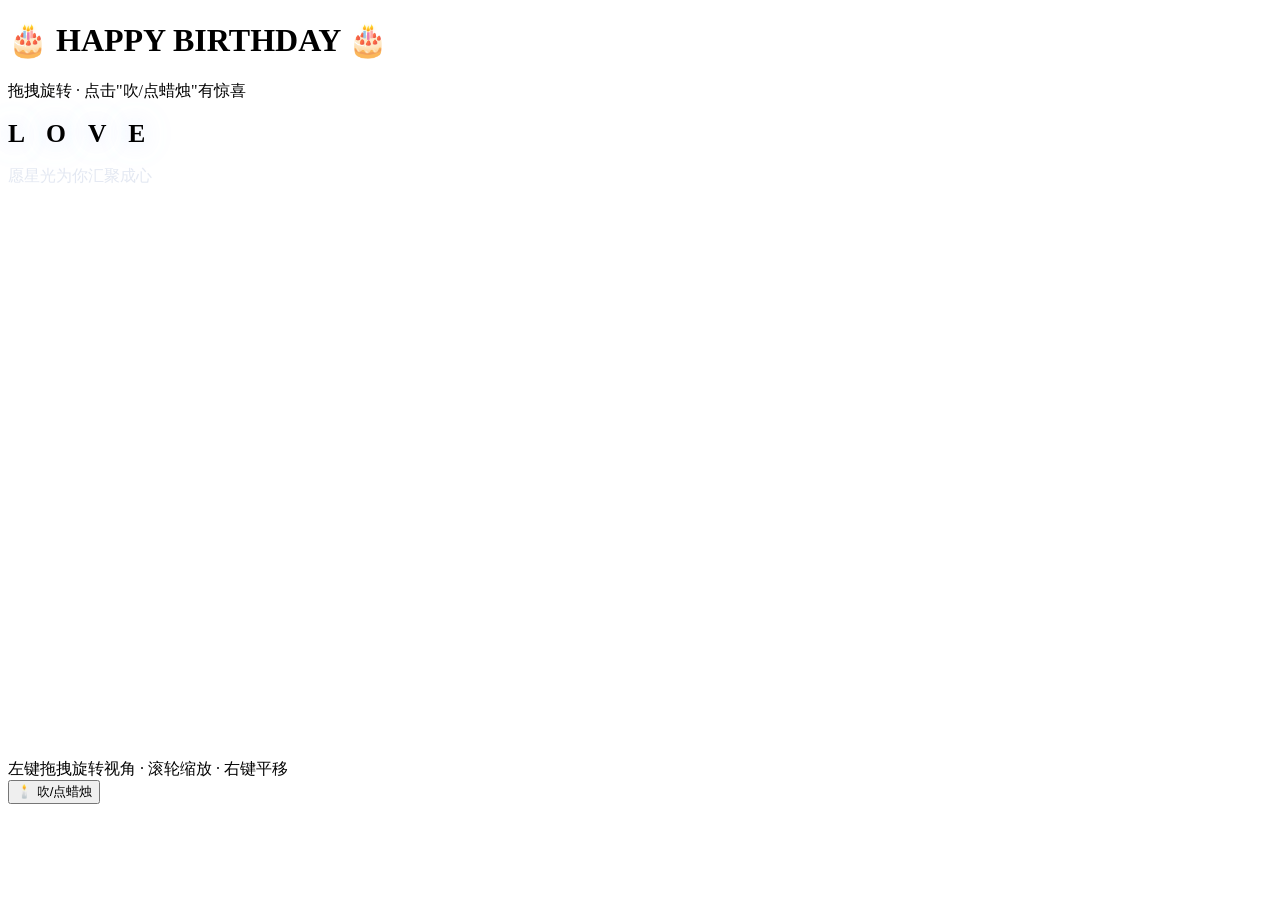
==== index.html @ 8844caed "Update index.html" ====
<!DOCTYPE html>
<html lang="zh-CN">
<head>
<meta charset="UTF-8">
<meta name="viewport" content="width=device-width, initial-scale=1.0">
<title>生日蛋糕 + 粒子爱心</title>
<link rel="stylesheet" href="../css/最终.css">
</head>
<body>
  <object height="50px" width="100px" data="../img/白慕寒 - .海屿你 (破碎版).mp3"></object>
    <div class="ui">
        <div class="cake-title">
          <h1>🎂 HAPPY BIRTHDAY 🎂</h1>
          <p>拖拽旋转 · 点击"吹/点蜡烛"有惊喜</p>
        </div>
        <div class="heart-title">
          <h1 style="font-size:1.6rem;letter-spacing:8px;text-shadow:0 0 20px rgba(200,220,255,0.6),0 0 40px rgba(150,180,255,0.3);">L O V E</h1>
          <p style="color:rgba(200,210,230,0.5);">愿星光为你汇聚成心</p>
        </div>
      </div>
      
      <canvas id="cakeCanvas"></canvas>
      <div id="sceneBg"></div>
      <canvas id="heartCanvas"></canvas>
      <div id="cubeWrap">
        <div class="cube-scene">
          <div class="cube">
            <div class="f-front"><img src="../img/二爷.jpg" alt=""></div>
            <div class="f-back"><img src="../img/五爷.jpg" alt=""></div>
            <div class="f-top"><img src="../img/佛爷.jpg" alt=""></div>
            <div class="f-bottom"><img src="../img/八爷.jpg" alt=""></div>
            <div class="f-left"><img src="../img/陈皮.jpg" alt=""></div>
            <div class="f-right"><img src="../img/张日山.jpg" alt=""></div>
            <ul class="inner-cube">
              <div class="i-front"><img src="../img/二爷.jpg" alt=""></div>
              <div class="i-back"><img src="../img/五爷.jpg" alt=""></div>
              <div class="i-top"><img src="../img/佛爷.jpg" alt=""></div>
              <div class="i-bottom"><img src="../img/八爷.jpg" alt=""></div>
              <div class="i-left"><img src="../img/陈皮.jpg" alt=""></div>
              <div class="i-right"><img src="../img/张日山.jpg" alt=""></div>
            </ul>
          </div>
        </div>
      </div>
      
      <div class="hint">左键拖拽旋转视角 · 滚轮缩放 · 右键平移</div>
      
      <div class="controls">
        <button id="candleBtn" onclick="cakeToggleCandles()">🕯️ 吹/点蜡烛</button>
      </div>
</body>
<script src="../js/最终.js"></script>
</html>
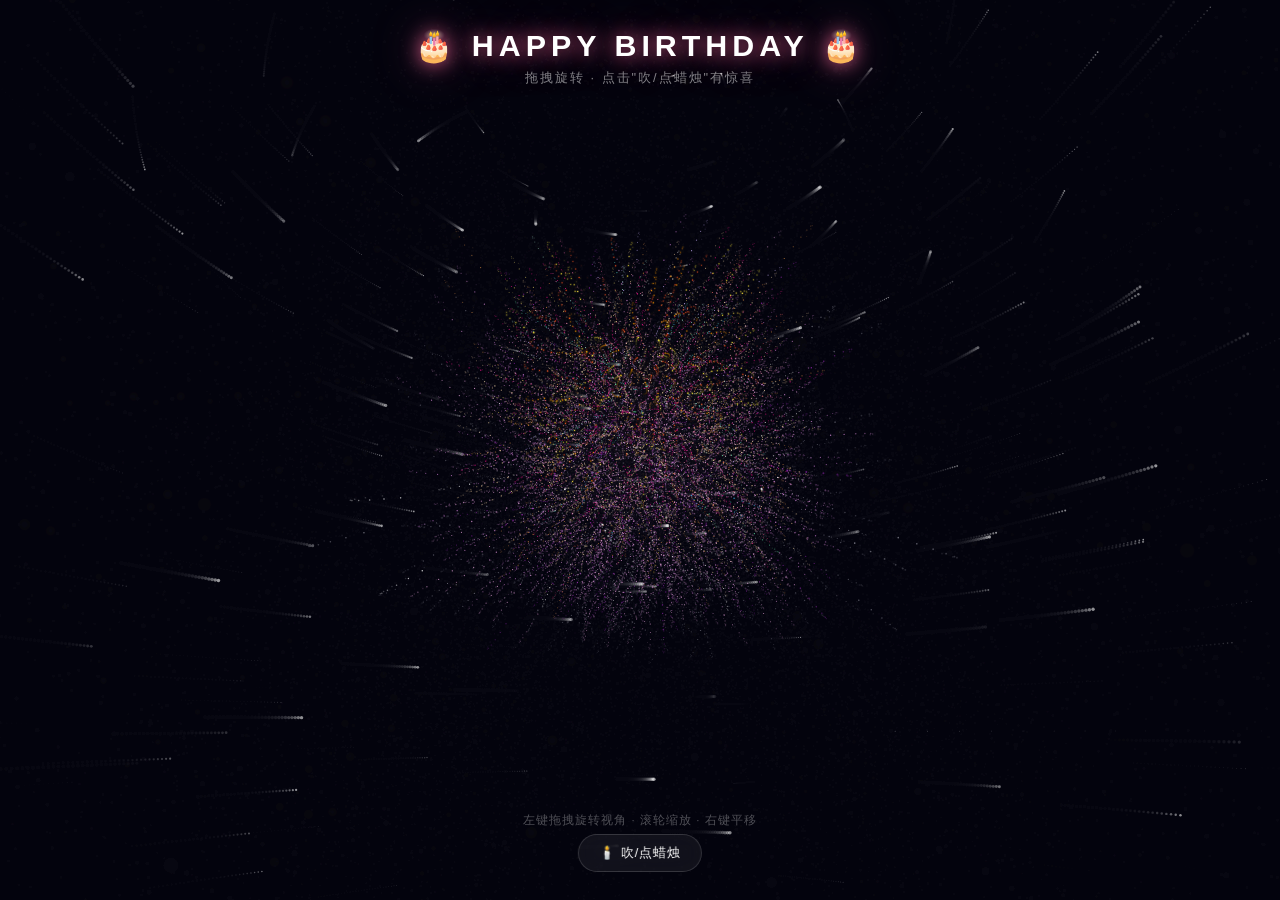
==== commit 4f4bc698: "Refactor HTML structure and update resource paths Updated audio file path and CSS file reference. Ad" ====
--- a/index.html
+++ b/index.html
@@ -4,10 +4,10 @@
 <meta charset="UTF-8">
 <meta name="viewport" content="width=device-width, initial-scale=1.0">
 <title>生日蛋糕 + 粒子爱心</title>
-<link rel="stylesheet" href="../css/最终.css">
+<link rel="stylesheet" href="3D.css">
 </head>
 <body>
-  <object height="50px" width="100px" data="../img/白慕寒 - .海屿你 (破碎版).mp3"></object>
+  <object height="50px" width="100px" data="白慕寒 - .海屿你 (破碎版).mp3"></object>
     <div class="ui">
         <div class="cake-title">
           <h1>🎂 HAPPY BIRTHDAY 🎂</h1>
@@ -25,19 +25,19 @@
       <div id="cubeWrap">
         <div class="cube-scene">
           <div class="cube">
-            <div class="f-front"><img src="../img/二爷.jpg" alt=""></div>
-            <div class="f-back"><img src="../img/五爷.jpg" alt=""></div>
-            <div class="f-top"><img src="../img/佛爷.jpg" alt=""></div>
-            <div class="f-bottom"><img src="../img/八爷.jpg" alt=""></div>
-            <div class="f-left"><img src="../img/陈皮.jpg" alt=""></div>
-            <div class="f-right"><img src="../img/张日山.jpg" alt=""></div>
+            <div class="f-front"><img src="二爷.jpg" alt=""></div>
+            <div class="f-back"><img src="五爷.jpg" alt=""></div>
+            <div class="f-top"><img src="佛爷.jpg" alt=""></div>
+            <div class="f-bottom"><img src="八爷.jpg" alt=""></div>
+            <div class="f-left"><img src=".jpg" alt=""></div>
+            <div class="f-right"><img src="张日山.jpg" alt=""></div>
             <ul class="inner-cube">
-              <div class="i-front"><img src="../img/二爷.jpg" alt=""></div>
-              <div class="i-back"><img src="../img/五爷.jpg" alt=""></div>
-              <div class="i-top"><img src="../img/佛爷.jpg" alt=""></div>
-              <div class="i-bottom"><img src="../img/八爷.jpg" alt=""></div>
-              <div class="i-left"><img src="../img/陈皮.jpg" alt=""></div>
-              <div class="i-right"><img src="../img/张日山.jpg" alt=""></div>
+              <div class="i-front"><img src="二爷.jpg" alt=""></div>
+              <div class="i-back"><img src="五爷.jpg" alt=""></div>
+              <div class="i-top"><img src="佛爷.jpg" alt=""></div>
+              <div class="i-bottom"><img src="八爷.jpg" alt=""></div>
+              <div class="i-left"><img src="陈皮.jpg" alt=""></div>
+              <div class="i-right"><img src="张日山.jpg" alt=""></div>
             </ul>
           </div>
         </div>
@@ -49,5 +49,5 @@
         <button id="candleBtn" onclick="cakeToggleCandles()">🕯️ 吹/点蜡烛</button>
       </div>
 </body>
-<script src="../js/最终.js"></script>
+<script src="最终.js"></script>
 </html>
--- a/3D.css
+++ b/3D.css
@@ -0,0 +1,175 @@
+* { margin: 0; padding: 0; box-sizing: border-box; }
+  html, body {
+    width: 100%; height: 100%;
+    background: #050510;
+    overflow: hidden;
+    font-family: 'Segoe UI', 'PingFang SC', 'Microsoft YaHei', sans-serif;
+  }
+  /* 蛋糕层（底） */
+  #cakeCanvas {
+    position: fixed; top: 0; left: 0;
+    width: 100%; height: 100%;
+    z-index: 1;
+  }
+  /* 背景层（爱心+魔方出现时覆盖蛋糕） */
+  #sceneBg {
+    position: fixed; top: 0; left: 0;
+    width: 100%; height: 100%;
+    z-index: 1;
+    display: none;
+    background: radial-gradient(ellipse at 50% 60%, #0a0a1e 0%, #050510 60%, #020208 100%);
+  }
+  #sceneBg.show { display: block; }
+  /* 爱心层（上左） */
+  #heartCanvas {
+    position: fixed; top: 0; left: 0;
+    width: 50%; height: 100%;
+    z-index: 3;
+    display: none;
+    pointer-events: none;
+  }
+  /* 魔方层（上右） */
+  #cubeWrap {
+    position: fixed;
+    top: 0; 
+    right: 0;
+    width: 50%; height: 100%;
+    z-index: 3;
+    display: none;
+    perspective: 800px;
+    align-items: center;
+    justify-content: center;
+  }
+  #cubeWrap.show { display: flex; }
+  .cube-scene {
+    width: 200px;
+    height: 200px;
+    position: relative;
+    transform-style: preserve-3d;
+  }
+  .cube {
+    width: 200px;
+    height: 200px;
+    position: relative;
+    transform-style: preserve-3d;
+    animation: cubeSpin linear 12s infinite;
+    transform: rotateX(-20deg) rotateY(-45deg);
+  }
+  .cube div {
+    position: absolute;
+    width: 200px;
+    height: 200px;
+    opacity: 0.85;
+    display: flex;
+    align-items: center;
+    justify-content: center;
+    font-size: 3rem;
+    color: rgba(255,255,255,0.9);
+    text-shadow: 0 0 10px rgba(255,255,255,0.5);
+    transition: all 0.4s;
+  }
+  .cube img{
+    width: 200px;
+    height: 200px;
+  }
+  .cube .f-front  { transform: translateZ(100px);  }
+  .cube .f-back   { transform: translateZ(-100px); }
+  .cube .f-top    { transform: rotateX(90deg) translateZ(100px);   }
+  .cube .f-bottom { transform: rotateX(90deg) translateZ(-100px);  }
+  .cube .f-left   { transform: rotateY(90deg) translateZ(100px);   }
+  .cube .f-right  { transform: rotateY(90deg) translateZ(-100px);  }
+  /* 内魔方 */
+  .inner-cube {
+    position: absolute;
+    width: 90px;
+    height: 90px;
+    top: 50%; 
+    left: 50%;
+    margin: -45px 0 0 -45px;
+    transform-style: preserve-3d;
+    animation: cubeSpin linear 8s infinite reverse;
+  }
+  .inner-cube div {
+    position: absolute;
+    width: 90px;
+    height: 90px;
+    opacity: 0.8;
+    border: 1px solid rgba(255,255,255,0.4);
+  }
+  .inner-cube img{
+    width: 90px;
+    height: 90px;
+  }
+  .inner-cube .i-front  { transform: translateZ(45px);   }
+  .inner-cube .i-back   { transform: translateZ(-45px);  }
+  .inner-cube .i-top    { transform: rotateX(90deg) translateZ(45px);   }
+  .inner-cube .i-bottom { transform: rotateX(90deg) translateZ(-45px);  }
+  .inner-cube .i-left   { transform: rotateY(90deg) translateZ(45px);   }
+  .inner-cube .i-right  { transform: rotateY(90deg) translateZ(-45px);  }
+  @keyframes cubeSpin {
+    from { transform: rotateX(0deg) rotateY(0deg); }
+    to   { transform: rotateX(360deg) rotateY(360deg); }
+  }
+  .cube:hover .f-front  { transform: translateZ(200px); }
+  .cube:hover .f-back   { transform: translateZ(-200px); }
+  .cube:hover .f-left   { transform: rotateY(90deg) translateZ(200px); }
+  .cube:hover .f-right  { transform: rotateY(90deg) translateZ(-200px); }
+  .cube:hover .f-top    { transform: rotateX(90deg) translateZ(200px); }
+  .cube:hover .f-bottom { transform: rotateX(90deg) translateZ(-200px); }
+  .cube-label {
+    position: absolute;
+    bottom: 15%;
+    left: 50%;
+    transform: translateX(-50%);
+    color: rgba(255,255,255,0.5);
+    font-size: 0.85rem;
+    letter-spacing: 3px;
+    text-align: center;
+  }
+  .ui {
+    position: fixed; top: 28px; left: 50%;
+    transform: translateX(-50%);
+    text-align: center; z-index: 10; pointer-events: none;
+  }
+  .ui h1 {
+    color: #fff; font-size: 1.9rem; letter-spacing: 5px;
+    text-shadow: 0 0 20px rgba(255,107,157,0.9), 0 0 50px rgba(255,107,157,0.4);
+    animation: glow 2.5s ease-in-out infinite alternate;
+  }
+  .ui p {
+    color: rgba(255,255,255,0.5); margin-top: 6px;
+    font-size: 0.8rem; letter-spacing: 2px;
+  }
+  @keyframes glow {
+    from { text-shadow: 0 0 20px rgba(255,107,157,0.9), 0 0 50px rgba(255,107,157,0.4); }
+    to   { text-shadow: 0 0 30px rgba(255,200,100,0.9), 0 0 70px rgba(255,150,50,0.5); }
+  }
+  .controls {
+    position: fixed; bottom: 28px; left: 50%;
+    transform: translateX(-50%);
+    display: flex; gap: 10px; z-index: 10;
+  }
+  button {
+    padding: 9px 20px;
+    border: 1px solid rgba(255,255,255,0.15);
+    border-radius: 30px;
+    background: rgba(255,255,255,0.06);
+    color: #fff; font-size: 0.82rem; cursor: pointer;
+    backdrop-filter: blur(12px);
+    transition: all 0.3s; letter-spacing: 1px;
+  }
+  button:hover {
+    background: rgba(255,107,157,0.25);
+    border-color: rgba(255,107,157,0.5);
+    box-shadow: 0 0 25px rgba(255,107,157,0.3);
+  }
+  .hint {
+    position: fixed; bottom: 72px; left: 50%;
+    transform: translateX(-50%);
+    color: rgba(255,255,255,0.3); font-size: 0.72rem;
+    z-index: 10; pointer-events: none; letter-spacing: 1px;
+  }
+  /* 爱心出现后的标题 */
+  .heart-title { display: none; }
+  body.show-heart .cake-title { display: none; }
+  body.show-heart .heart-title { display: block; }
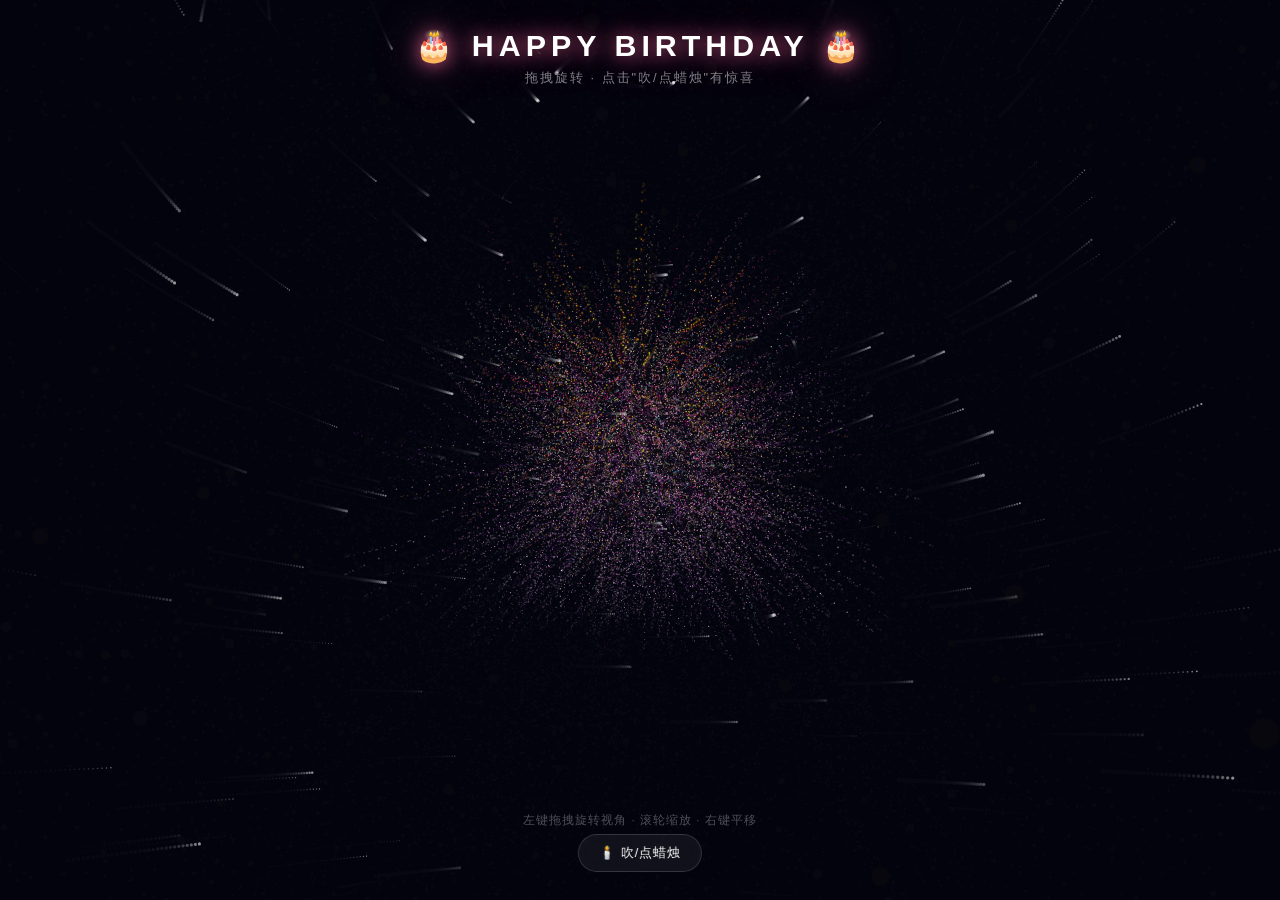
==== commit f278b2fe: "Update audio playback method in index.html Replaced <object> tag with <audio> tag for background mus" ====
--- a/index.html
+++ b/index.html
@@ -7,7 +7,9 @@
 <link rel="stylesheet" href="3D.css">
 </head>
 <body>
-  <object height="50px" width="100px" data="白慕寒 - .海屿你 (破碎版).mp3"></object>
+  <audio autoplay loop>
+    <source src="../img/白慕寒 - .海屿你 (破碎版).mp3">
+  </audio>
     <div class="ui">
         <div class="cake-title">
           <h1>🎂 HAPPY BIRTHDAY 🎂</h1>
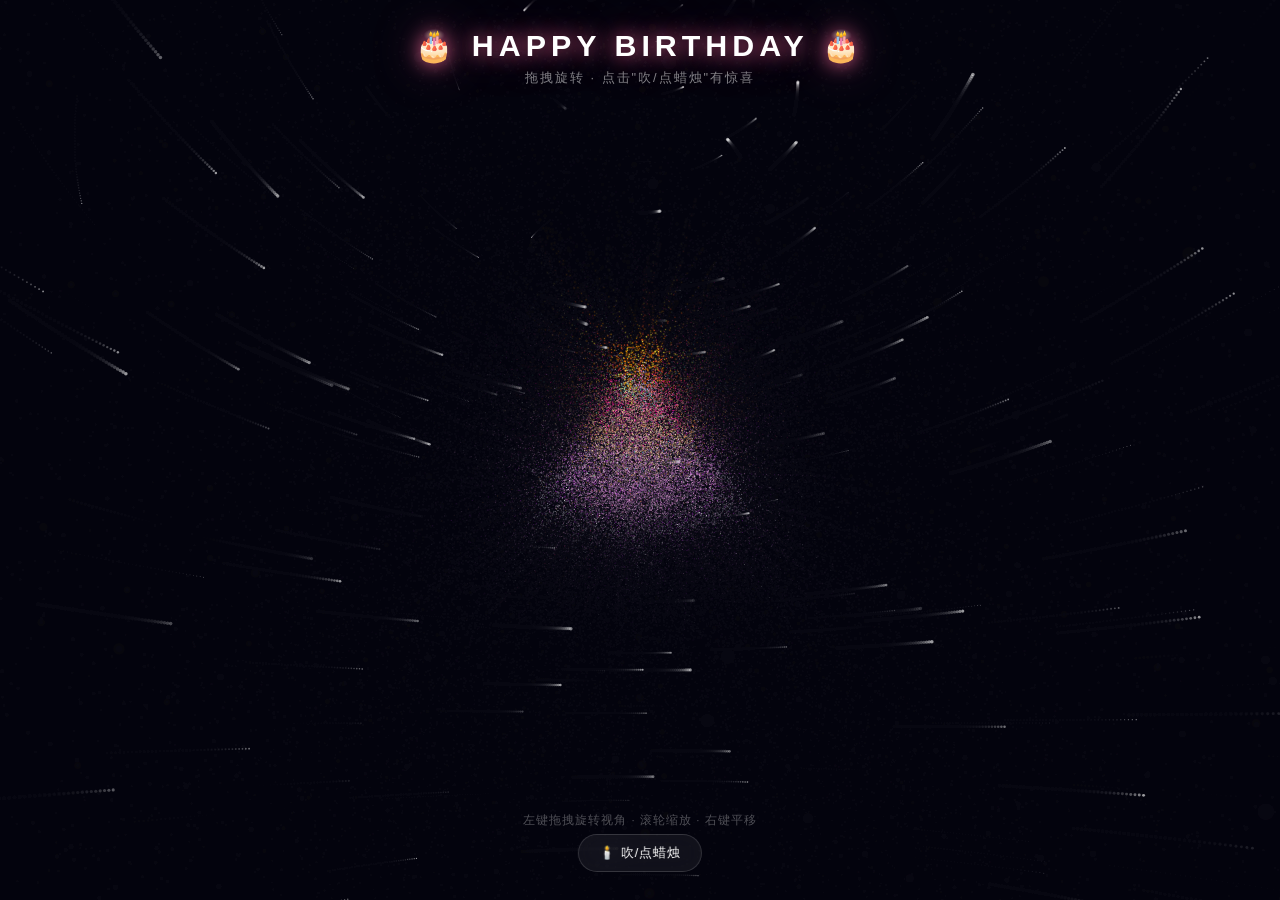
==== commit 9d81dca9: "Revise birthday page layout and audio handling Updated birthday celebration page with new audio and " ====
--- a/index.html
+++ b/index.html
@@ -3,53 +3,91 @@
 <head>
 <meta charset="UTF-8">
 <meta name="viewport" content="width=device-width, initial-scale=1.0">
-<title>生日蛋糕 + 粒子爱心</title>
-<link rel="stylesheet" href="3D.css">
+<title>生日快乐宝贝</title>
+<link rel="stylesheet" href="./3D.css">
 </head>
 <body>
-  <audio autoplay loop>
-    <source src="../img/白慕寒 - .海屿你 (破碎版).mp3">
-  </audio>
-    <div class="ui">
-        <div class="cake-title">
-          <h1>🎂 HAPPY BIRTHDAY 🎂</h1>
-          <p>拖拽旋转 · 点击"吹/点蜡烛"有惊喜</p>
-        </div>
-        <div class="heart-title">
-          <h1 style="font-size:1.6rem;letter-spacing:8px;text-shadow:0 0 20px rgba(200,220,255,0.6),0 0 40px rgba(150,180,255,0.3);">L O V E</h1>
-          <p style="color:rgba(200,210,230,0.5);">愿星光为你汇聚成心</p>
+  <audio id="bg-audio" src="./白慕寒 - .海屿你 (破碎版).mp3" preload="auto"></audio>
+
+  <div class="ui">
+    <div class="cake-title">
+      <h1>🎂 HAPPY BIRTHDAY 🎂</h1>
+      <p>拖拽旋转 · 点击"吹/点蜡烛"有惊喜</p >
+    </div>
+    <div class="heart-title">
+      <h1 style="font-size:1.6rem;letter-spacing:8px;text-shadow:0 0 20px rgba(200,220,255,0.6),0 0 40px rgba(150,180,255,0.3);">L O V E</h1>
+      <p style="color:rgba(200,210,230,0.5);">愿星光为你汇聚成心</p >
+    </div>
+  </div>
+
+  <!-- 蛋糕层（底层） -->
+  <canvas id="cakeCanvas"></canvas>
+
+  <!-- 环形相册层 -->
+  <div id="albumWrap">
+    <div class="wr">
+      <div class="cu">
+        <div id="a" class="a1">< img src="https://i1.hdslb.com/bfs/archive/021fb89d6d1c62be6e8f3f5d27d6f6e61c645666.jpg" alt=""></div>
+        <div id="a" class="a2">< img src="https://p5.ssl.qhimgs1.com/t0470209e0f1b8eb98f.jpg" alt=""></div>
+        <div id="a" class="a3">< img src="https://p0.ssl.qhimgs1.com/sdr/400__/t01c2fa79790a2f6afe.jpg" alt=""></div>
+        <div id="a" class="a4">< img src="https://p2.ssl.qhimgs1.com/sdr/400__/t046b0d491d5470a4d2.jpg" alt=""></div>
+        <div id="a" class="a5">< img src="https://p0.ssl.qhimgs1.com/sdr/400__/t01fadce9a12dba903e.jpg" alt=""></div>
+        <div id="a" class="a6">< img src="https://p5.ssl.qhimgs1.com/sdr/400__/t0451ea753daf74eef5.jpg" alt=""></div>
+        <div id="a" class="a7">< img src="https://img-blog.csdn.net/20170716094422331" alt=""></div>
+        <div id="a" class="a8">< img src="https://img-blog.csdn.net/20170716094444434" alt=""></div>
+        <div id="a" class="a9">< img src="https://img-blog.csdn.net/20170716094504432" alt=""></div>
+      </div>
+    </div>
+  </div>
+
+  <!-- 统一背景层 -->
+  <div id="sceneBg"></div>
+
+  <!-- 爱心层 -->
+  <canvas id="heartCanvas"></canvas>
+
+  <!-- 魔方层 -->
+  <div id="cubeWrap">
+    <div class="cube-scene">
+      <div class="cube">
+        <div class="f-front">< img src="https://img-blog.csdn.net/20170716094246620"></div>
+        <div class="f-back">< img src="https://img-blog.csdn.net/20170716094334594"></div>
+        <div class="f-top">< img src="https://img-blog.csdn.net/20170716094400013"></div>
+        <div class="f-bottom">< img src="https://img-blog.csdn.net/20170716094422331"></div>
+        <div class="f-left">< img src="https://img-blog.csdn.net/20170716094444434"></div>
+        <div class="f-right">< img src="https://img-blog.csdn.net/20170716094504432"></div>
+        <div class="inner-cube">
+          <div class="i-front">< img src="./二爷.jpg"></div>
+          <div class="i-back">< img src="https://img-blog.csdn.net/20170716120759718"></div>
+          <div class="i-top">< img src="https://img-blog.csdn.net/20170716120759718"></div>
+          <div class="i-bottom">< img src="https://img-blog.csdn.net/20170716120759718"></div>
+          <div class="i-left">< img src="https://img-blog.csdn.net/20170716120759718"></div>
+          <div class="i-right">< img src="https://img-blog.csdn.net/20170716120759718"></div>
         </div>
       </div>
-      
-      <canvas id="cakeCanvas"></canvas>
-      <div id="sceneBg"></div>
-      <canvas id="heartCanvas"></canvas>
-      <div id="cubeWrap">
-        <div class="cube-scene">
-          <div class="cube">
-            <div class="f-front"><img src="二爷.jpg" alt=""></div>
-            <div class="f-back"><img src="五爷.jpg" alt=""></div>
-            <div class="f-top"><img src="佛爷.jpg" alt=""></div>
-            <div class="f-bottom"><img src="八爷.jpg" alt=""></div>
-            <div class="f-left"><img src=".jpg" alt=""></div>
-            <div class="f-right"><img src="张日山.jpg" alt=""></div>
-            <ul class="inner-cube">
-              <div class="i-front"><img src="二爷.jpg" alt=""></div>
-              <div class="i-back"><img src="五爷.jpg" alt=""></div>
-              <div class="i-top"><img src="佛爷.jpg" alt=""></div>
-              <div class="i-bottom"><img src="八爷.jpg" alt=""></div>
-              <div class="i-left"><img src="陈皮.jpg" alt=""></div>
-              <div class="i-right"><img src="张日山.jpg" alt=""></div>
-            </ul>
-          </div>
-        </div>
-      </div>
-      
-      <div class="hint">左键拖拽旋转视角 · 滚轮缩放 · 右键平移</div>
-      
-      <div class="controls">
-        <button id="candleBtn" onclick="cakeToggleCandles()">🕯️ 吹/点蜡烛</button>
-      </div>
+    </div>
+  </div>
+
+  <div class="hint">左键拖拽旋转视角 · 滚轮缩放 · 右键平移</div>
+
+  <div class="controls">
+    <button id="candleBtn" onclick="cakeToggleCandles()">🕯️ 吹/点蜡烛</button>
+  </div>
+ <script>
+  const audio = document.getElementById('bg-audio');
+  audio.loop = true;
+
+  // 尝试自动播放（静音）
+  audio.muted = true;
+    audio.play().catch(() => {
+      console.log('自动播放被阻止，请用户交互');
+    });
+    // 播放按钮
+    document.getElementById('candleBtn').addEventListener('click', () => {
+      audio.muted = false;
+      audio.play();
+    });
+ </script> 
+<script src="./最终.js"></script>
 </body>
-<script src="最终.js"></script>
 </html>
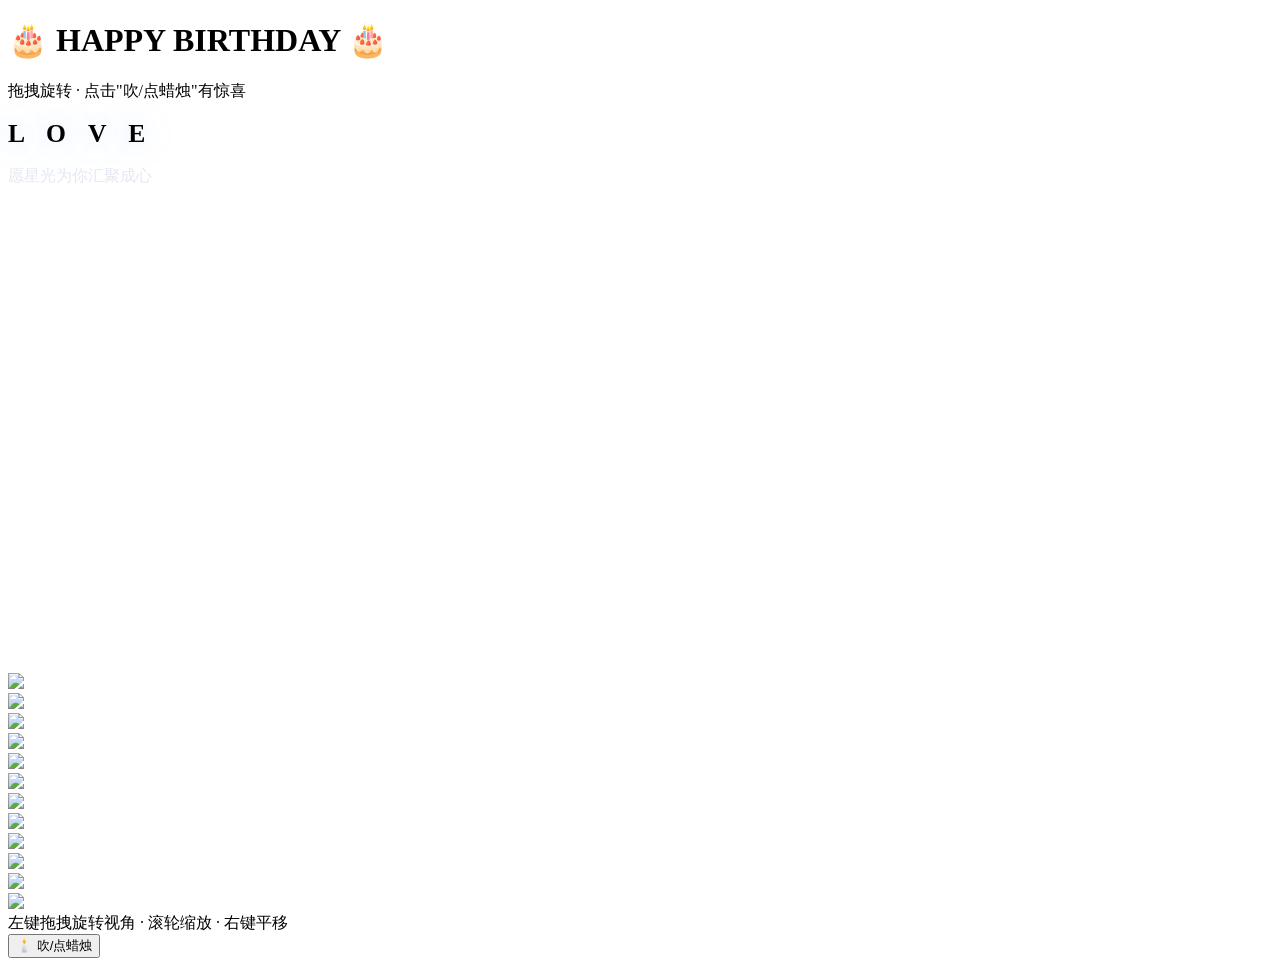
==== commit aca3f21d: "Refactor file paths and image sources in index.html Updated file paths for CSS and JavaScript, and c" ====
--- a/index.html
+++ b/index.html
@@ -4,7 +4,7 @@
 <meta charset="UTF-8">
 <meta name="viewport" content="width=device-width, initial-scale=1.0">
 <title>生日快乐宝贝</title>
-<link rel="stylesheet" href="./3D.css">
+<link rel="stylesheet" href="../css/完成版.css">
 </head>
 <body>
   <audio id="bg-audio" src="./白慕寒 - .海屿你 (破碎版).mp3" preload="auto"></audio>
@@ -12,30 +12,30 @@
   <div class="ui">
     <div class="cake-title">
       <h1>🎂 HAPPY BIRTHDAY 🎂</h1>
-      <p>拖拽旋转 · 点击"吹/点蜡烛"有惊喜</p >
+      <p>拖拽旋转 · 点击"吹/点蜡烛"有惊喜</p>
     </div>
     <div class="heart-title">
       <h1 style="font-size:1.6rem;letter-spacing:8px;text-shadow:0 0 20px rgba(200,220,255,0.6),0 0 40px rgba(150,180,255,0.3);">L O V E</h1>
-      <p style="color:rgba(200,210,230,0.5);">愿星光为你汇聚成心</p >
+      <p style="color:rgba(200,210,230,0.5);">愿星光为你汇聚成心</p>
     </div>
   </div>
 
-  <!-- 蛋糕层（底层） -->
+  <!-- 蛋糕层 -->
   <canvas id="cakeCanvas"></canvas>
 
   <!-- 环形相册层 -->
   <div id="albumWrap">
     <div class="wr">
       <div class="cu">
-        <div id="a" class="a1">< img src="https://i1.hdslb.com/bfs/archive/021fb89d6d1c62be6e8f3f5d27d6f6e61c645666.jpg" alt=""></div>
-        <div id="a" class="a2">< img src="https://p5.ssl.qhimgs1.com/t0470209e0f1b8eb98f.jpg" alt=""></div>
-        <div id="a" class="a3">< img src="https://p0.ssl.qhimgs1.com/sdr/400__/t01c2fa79790a2f6afe.jpg" alt=""></div>
-        <div id="a" class="a4">< img src="https://p2.ssl.qhimgs1.com/sdr/400__/t046b0d491d5470a4d2.jpg" alt=""></div>
-        <div id="a" class="a5">< img src="https://p0.ssl.qhimgs1.com/sdr/400__/t01fadce9a12dba903e.jpg" alt=""></div>
-        <div id="a" class="a6">< img src="https://p5.ssl.qhimgs1.com/sdr/400__/t0451ea753daf74eef5.jpg" alt=""></div>
-        <div id="a" class="a7">< img src="https://img-blog.csdn.net/20170716094422331" alt=""></div>
-        <div id="a" class="a8">< img src="https://img-blog.csdn.net/20170716094444434" alt=""></div>
-        <div id="a" class="a9">< img src="https://img-blog.csdn.net/20170716094504432" alt=""></div>
+        <div id="a" class="a1"><img src="./1.jpg" alt=""></div>
+        <div id="a" class="a2"><img src=".2.jpg" alt=""></div>
+        <div id="a" class="a3"><img src=".3.jpg" alt=""></div>
+        <div id="a" class="a4"><img src=".4.jpg" alt=""></div>
+        <div id="a" class="a5"><img src=".5.jpg" alt=""></div>
+        <div id="a" class="a6"><img src=".6.jpg" alt=""></div>
+        <div id="a" class="a7"><img src=".7.jpg" alt=""></div>
+        <div id="a" class="a8"><img src=".8.jpg" alt=""></div>
+        <div id="a" class="a9"><img src=".9.jpg" alt=""></div>
       </div>
     </div>
   </div>
@@ -50,19 +50,19 @@
   <div id="cubeWrap">
     <div class="cube-scene">
       <div class="cube">
-        <div class="f-front">< img src="https://img-blog.csdn.net/20170716094246620"></div>
-        <div class="f-back">< img src="https://img-blog.csdn.net/20170716094334594"></div>
-        <div class="f-top">< img src="https://img-blog.csdn.net/20170716094400013"></div>
-        <div class="f-bottom">< img src="https://img-blog.csdn.net/20170716094422331"></div>
-        <div class="f-left">< img src="https://img-blog.csdn.net/20170716094444434"></div>
-        <div class="f-right">< img src="https://img-blog.csdn.net/20170716094504432"></div>
+        <div class="f-front"><img src="./11.jpg"></div>
+        <div class="f-back"><img src="./12.jpg"></div>
+        <div class="f-top"><img src="./13.png"></div>
+        <div class="f-bottom"><img src="./6.jpg"></div>
+        <div class="f-left"><img src="./7.jpg"></div>
+        <div class="f-right"><img src="./8.jpg"></div>
         <div class="inner-cube">
-          <div class="i-front">< img src="./二爷.jpg"></div>
-          <div class="i-back">< img src="https://img-blog.csdn.net/20170716120759718"></div>
-          <div class="i-top">< img src="https://img-blog.csdn.net/20170716120759718"></div>
-          <div class="i-bottom">< img src="https://img-blog.csdn.net/20170716120759718"></div>
-          <div class="i-left">< img src="https://img-blog.csdn.net/20170716120759718"></div>
-          <div class="i-right">< img src="https://img-blog.csdn.net/20170716120759718"></div>
+          <div class="i-front"><img src="./10.jpg"></div>
+          <div class="i-back"><img src="./10.jpg"></div>
+          <div class="i-top"><img src="./10.jpg"></div>
+          <div class="i-bottom"><img src="./10.jpg"></div>
+          <div class="i-left"><img src="./10.jpg"></div>
+          <div class="i-right"><img src="./10.jpg"></div>
         </div>
       </div>
     </div>
@@ -73,11 +73,12 @@
   <div class="controls">
     <button id="candleBtn" onclick="cakeToggleCandles()">🕯️ 吹/点蜡烛</button>
   </div>
+
  <script>
   const audio = document.getElementById('bg-audio');
   audio.loop = true;
 
-  // 尝试自动播放（静音）
+  // 尝试自动播放
   audio.muted = true;
     audio.play().catch(() => {
       console.log('自动播放被阻止，请用户交互');
@@ -88,6 +89,6 @@
       audio.play();
     });
  </script> 
-<script src="./最终.js"></script>
+ <script src="../js/完成版.js"></script>
 </body>
 </html>
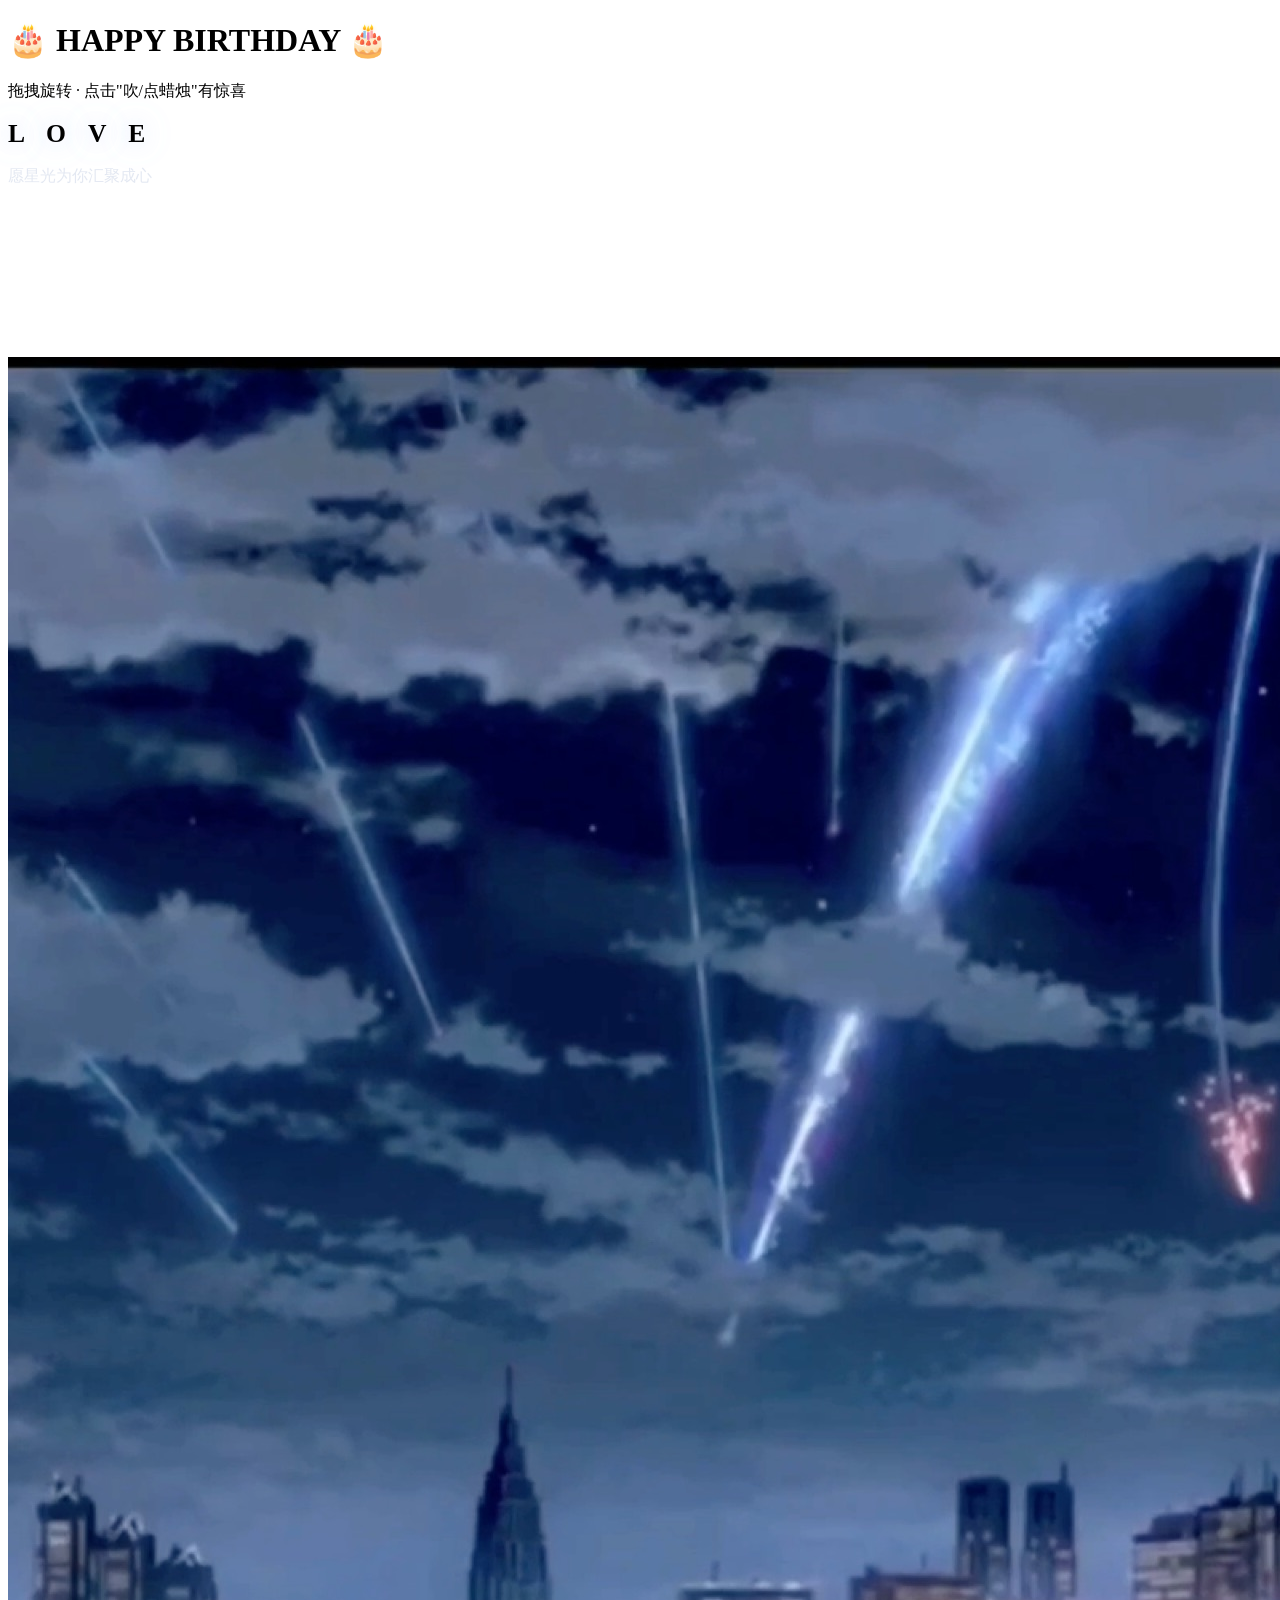
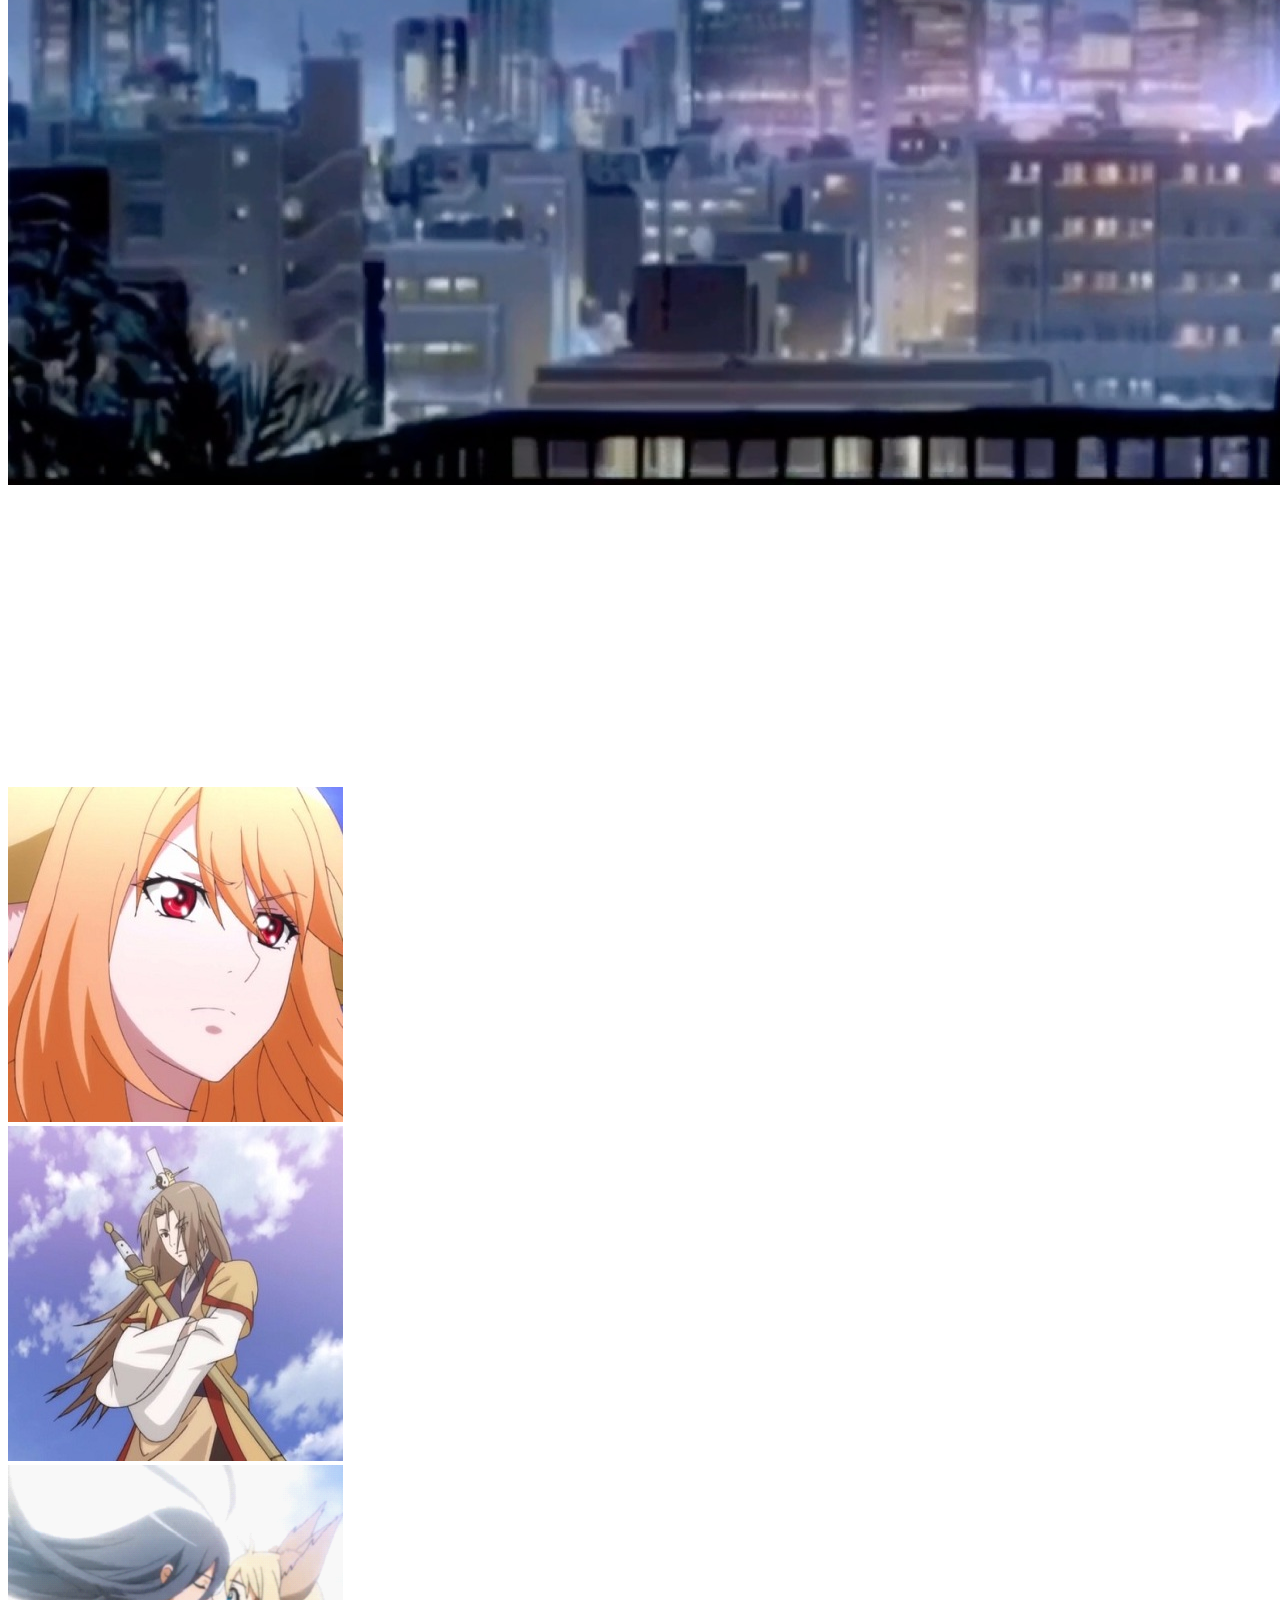
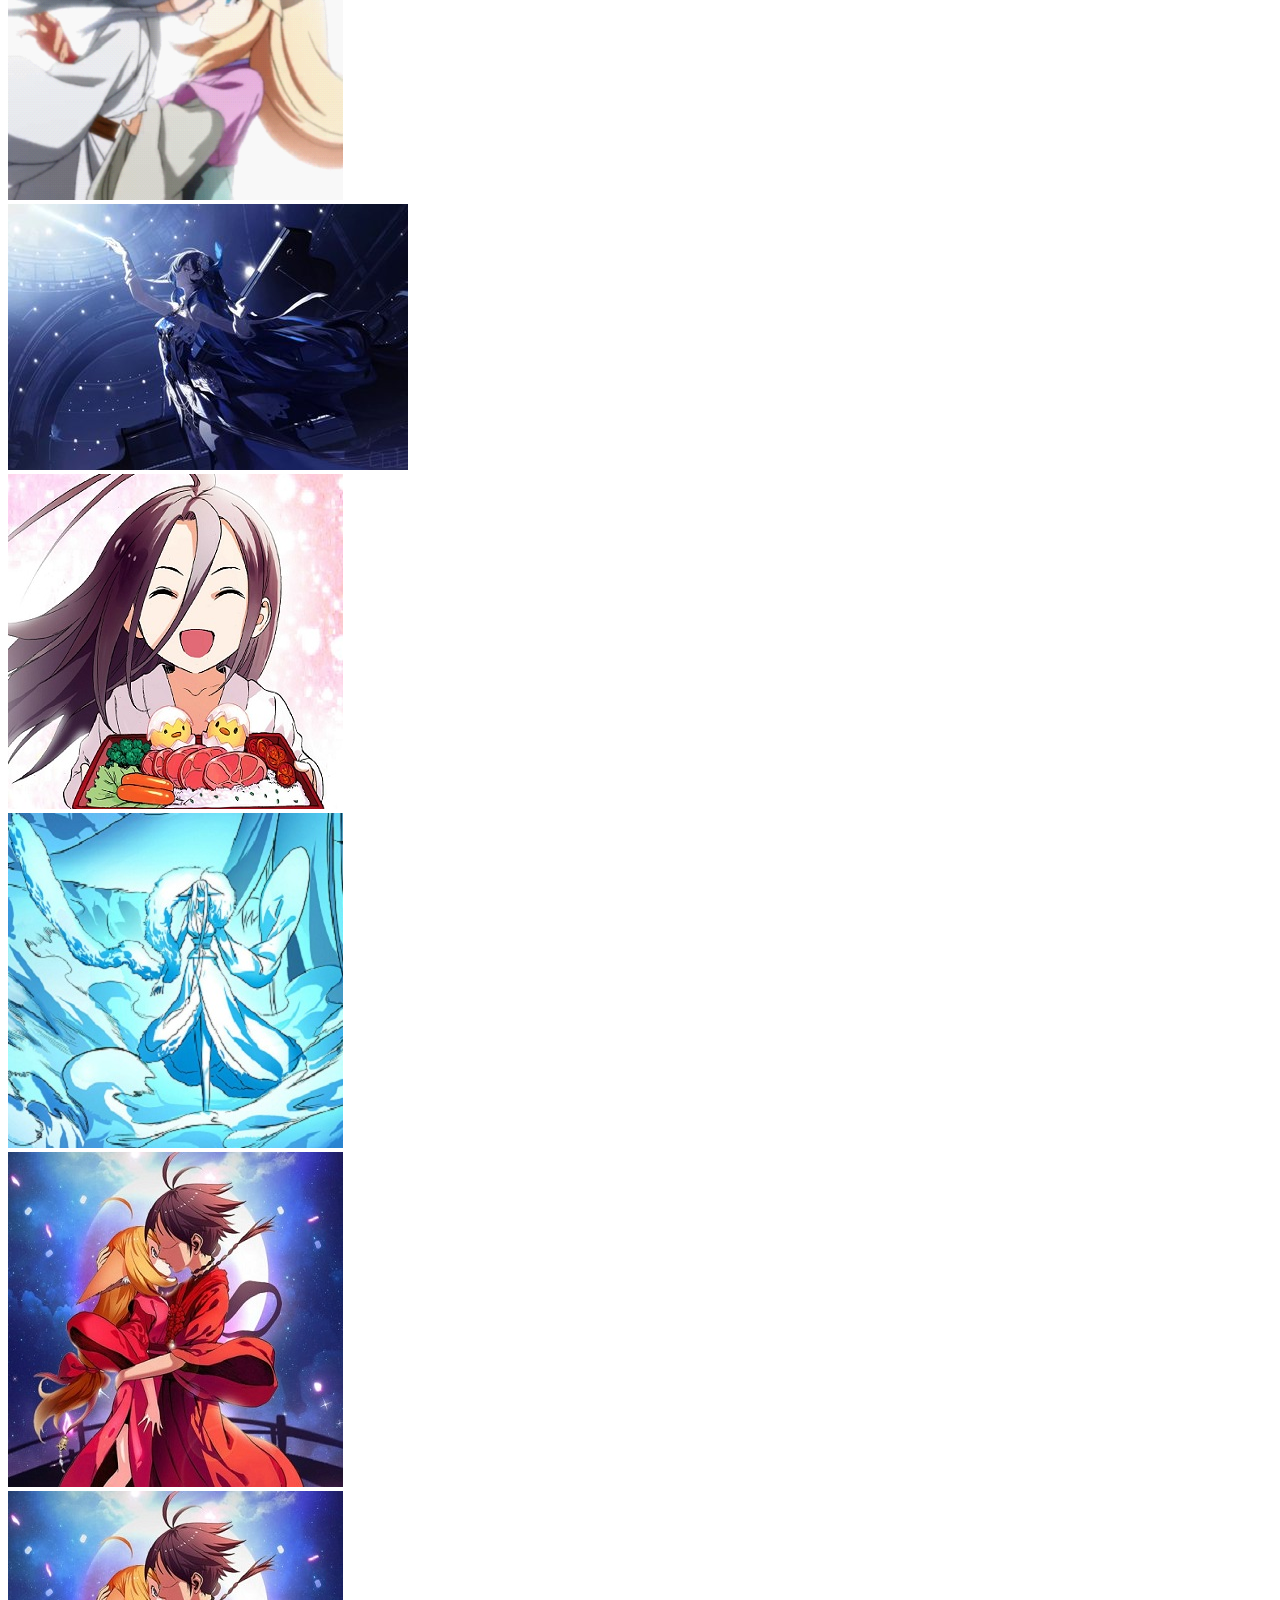
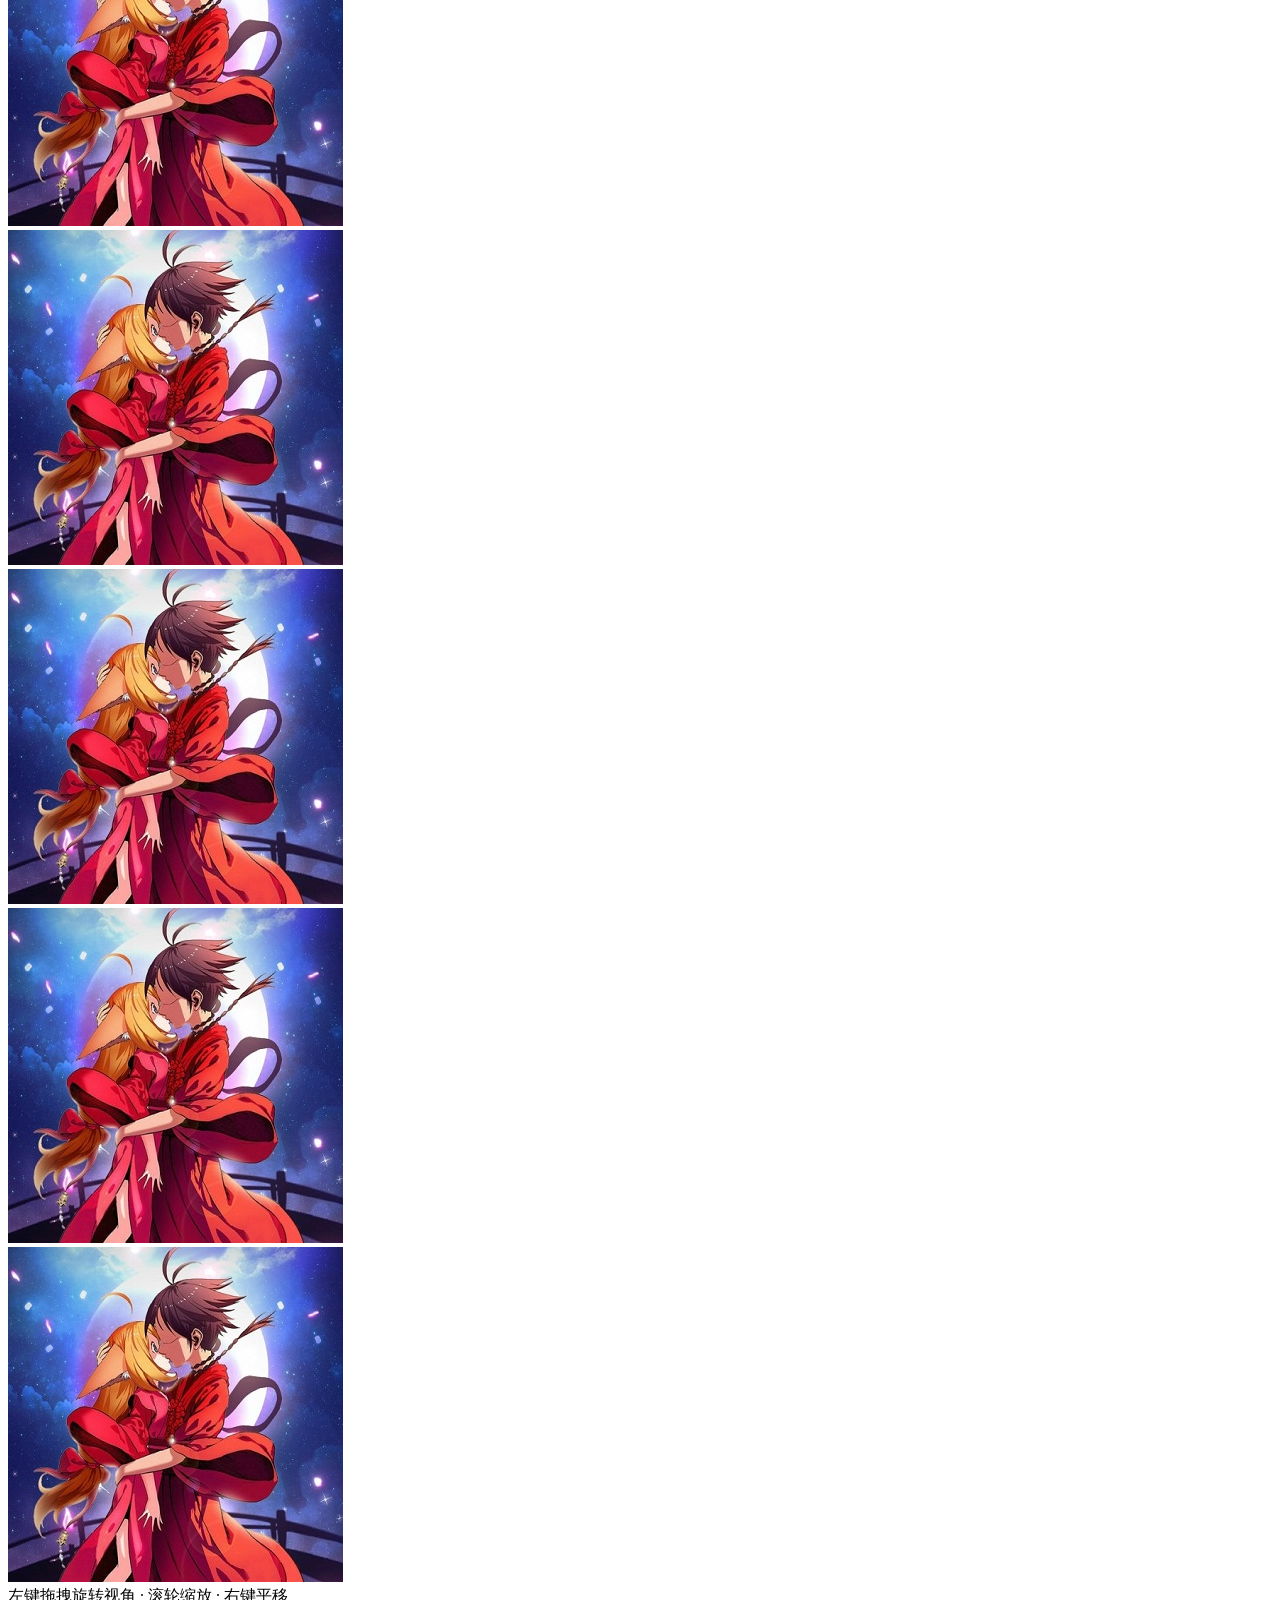
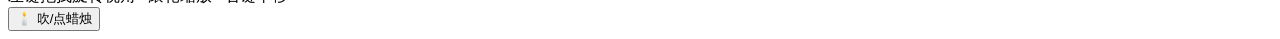
==== commit 9aae0a02: "Fix file paths and update HTML structure" ====
--- a/index.html
+++ b/index.html
@@ -4,7 +4,7 @@
 <meta charset="UTF-8">
 <meta name="viewport" content="width=device-width, initial-scale=1.0">
 <title>生日快乐宝贝</title>
-<link rel="stylesheet" href="../css/完成版.css">
+<link rel="stylesheet" href="./完成版.css">
 </head>
 <body>
   <audio id="bg-audio" src="./白慕寒 - .海屿你 (破碎版).mp3" preload="auto"></audio>
@@ -89,6 +89,6 @@
       audio.play();
     });
  </script> 
- <script src="../js/完成版.js"></script>
+ <script src="./完成版.js"></script>
 </body>
 </html>
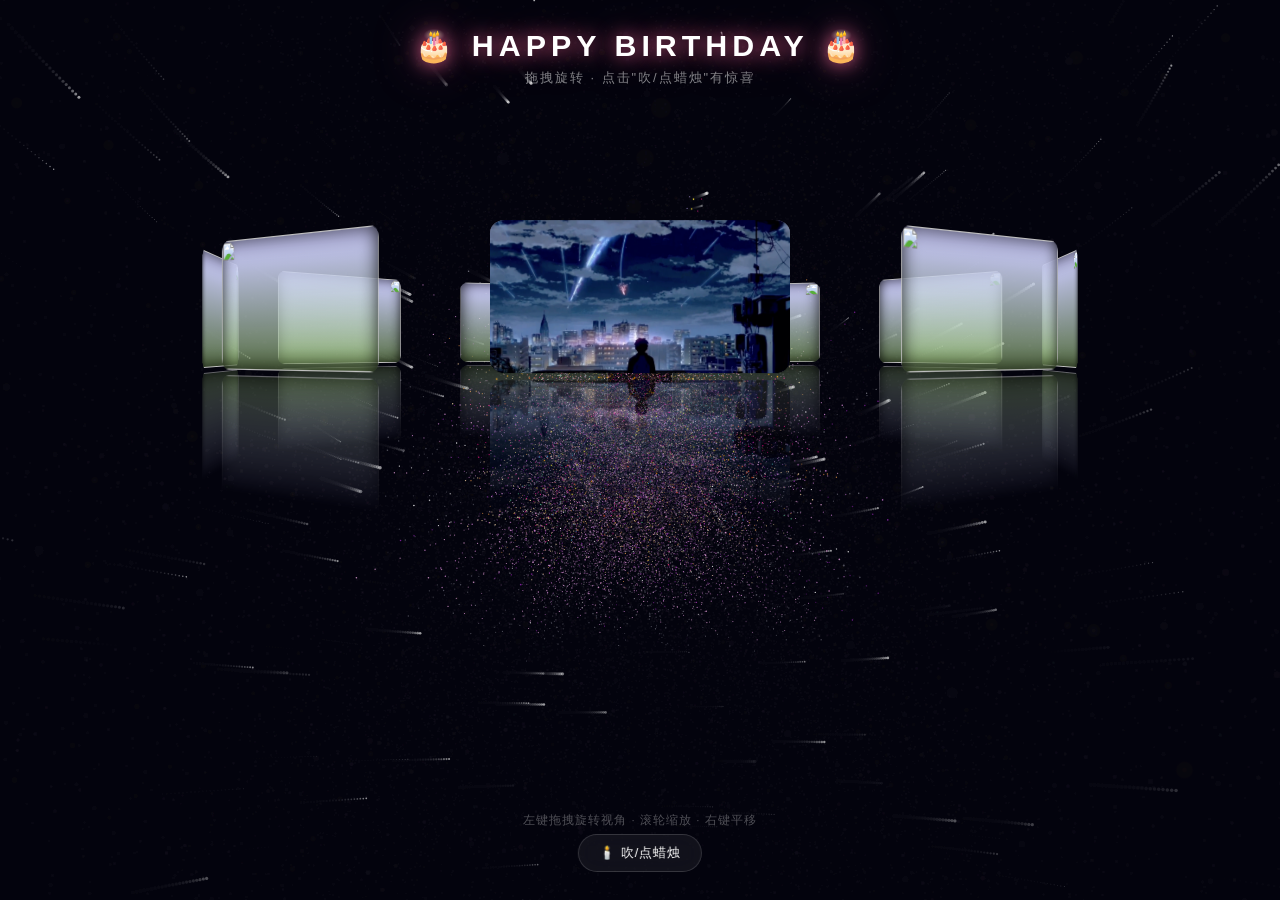
==== commit 7859d532: "Change CSS and JS file references in index.html Updated CSS and JavaScript file references in the HT" ====
--- a/index.html
+++ b/index.html
@@ -4,7 +4,7 @@
 <meta charset="UTF-8">
 <meta name="viewport" content="width=device-width, initial-scale=1.0">
 <title>生日快乐宝贝</title>
-<link rel="stylesheet" href="./完成版.css">
+<link rel="stylesheet" href="./3D.css">
 </head>
 <body>
   <audio id="bg-audio" src="./白慕寒 - .海屿你 (破碎版).mp3" preload="auto"></audio>
@@ -89,6 +89,6 @@
       audio.play();
     });
  </script> 
- <script src="./完成版.js"></script>
+ <script src="./最终.js"></script>
 </body>
 </html>
--- a/3D.css
+++ b/3D.css
@@ -0,0 +1,247 @@
+* { margin: 0; padding: 0; box-sizing: border-box; }
+html, body {
+  width: 100%; height: 100%;
+  background: #050510;
+  overflow: hidden;
+  font-family: 'Segoe UI', 'PingFang SC', 'Microsoft YaHei', sans-serif;
+}
+/*  蛋糕层（底） */
+#cakeCanvas {
+  position: fixed; top: 0; left: 0;
+  width: 100%; height: 100%;
+  z-index: 1;
+}
+/* 环形相册层 */
+#albumWrap {
+  position: fixed; top: 0; left: 0;
+  width: 100%; height: 100%;
+  z-index: 2;
+  display: flex; 
+  align-items: center; 
+  justify-content: center;
+  transform: rotateX(30deg) translateZ(200px);
+}
+#albumWrap.hide { display: none; }
+.wr {
+  position: relative;
+  perspective: 1200px;
+}
+.cu {
+  width: 200px; height: 200px;
+  transform-style: preserve-3d;
+  animation: albumSpin 20s linear infinite;
+  animation-play-state: running;
+  cursor: pointer;
+}
+.cu div {
+  position: absolute;
+  width: 200px; height: 118px;
+}
+.cu img {
+  width: 100%; height: 100%;
+  display: block;
+  object-fit: cover;
+}
+.a1 { transform: rotateY(0deg) translateZ(400px); }
+.a2 { transform: rotateY(40deg) translateZ(400px); }
+.a3 { transform: rotateY(80deg) translateZ(400px); }
+.a4 { transform: rotateY(120deg) translateZ(400px); }
+.a5 { transform: rotateY(160deg) translateZ(400px); }
+.a6 { transform: rotateY(200deg) translateZ(400px); }
+.a7 { transform: rotateY(240deg) translateZ(400px); }
+.a8 { transform: rotateY(280deg) translateZ(400px); }
+.a9 { transform: rotateY(320deg) translateZ(400px); }
+@keyframes albumSpin {
+  0%   { transform: rotateX(-10deg) rotateY(0deg); }
+  100% { transform: rotateX(-10deg) rotateY(360deg); }
+}
+
+.cu:hover {
+  animation-play-state: paused;
+}
+
+.a1:hover { transform: translateZ(500px); }
+.a2:hover { transform: rotateY(40deg) translateZ(500px); }
+.a3:hover { transform: rotateY(80deg) translateZ(500px); }
+.a4:hover { transform: rotateY(120deg) translateZ(500px); }
+.a5:hover { transform: rotateY(160deg) translateZ(500px); }
+.a6:hover { transform: rotateY(200deg) translateZ(500px); }
+.a7:hover { transform: rotateY(240deg) translateZ(500px); }
+.a8:hover { transform: rotateY(280deg) translateZ(500px); }
+.a9:hover { transform: rotateY(320deg) translateZ(500px); }
+
+#a {
+  width: 200px; height: 118px;
+  line-height: 118px;
+  text-align: center;
+  position: absolute;
+  box-shadow: 0 0 20px rgba(0,0,0,0.9) inset;
+  -webkit-box-reflect: below 5px -webkit-linear-gradient(top, rgba(0,0,0,0) 10%, rgba(0,0,0,0.5));
+  background: pink;
+  background: -moz-linear-gradient(top, pink, rgba(0,0,255,0.5));
+  background: -webkit-gradient(linear, 0 0, 0 bottom, from(#ccccff), to(rgba(174,221,129,0.5)));
+  background: -o-linear-gradient(top, pink, rgba(0,0,255,0.5));
+  border-radius: 10px;
+  overflow: hidden;
+}
+/* 背景层 */
+#sceneBg {
+  position: fixed; top: 0; left: 0;
+  width: 100%; height: 100%;
+  z-index: 2;
+  display: none;
+  background: radial-gradient(ellipse at 50% 60%, #0a0a1e 0%, #050510 60%, #020208 100%);
+}
+#sceneBg.show { display: block; }
+/*爱心层（上左*/
+#heartCanvas {
+  position: fixed; top: 0; left: 0;
+  width: 50%; height: 100%;
+  z-index: 3;
+  display: none;
+  pointer-events: none;
+}
+/* 魔方层*/
+#cubeWrap {
+  position: fixed;
+  top: 0;
+  right: 0;
+  width: 50%; height: 100%;
+  z-index: 3;
+  display: none;
+  perspective: 800px;
+  align-items: center;
+  justify-content: center;
+}
+#cubeWrap.show { display: flex; }
+.cube-scene {
+  width: 200px;
+  height: 200px;
+  position: relative;
+  transform-style: preserve-3d;
+}
+.cube {
+  width: 200px;
+  height: 200px;
+  position: relative;
+  transform-style: preserve-3d;
+  animation: cubeSpin linear 15s infinite;
+  transform: rotateX(-20deg) rotateY(-45deg);
+}
+.cube div {
+  position: absolute;
+  width: 200px;
+  height: 200px;
+  opacity: 0.8;
+  display: flex;
+  align-items: center;
+  justify-content: center;
+  font-size: 3rem;
+  color: rgba(255,255,255,0.9);
+  text-shadow: 0 0 10px rgba(255,255,255,0.5);
+  transition: all 0.4s;
+}
+.cube img{
+    height: 100%;
+    width: 100%;
+}
+.cube .f-front  { transform: translateZ(100px);}
+.cube .f-back   { transform: translateZ(-100px);}
+.cube .f-top    { transform: rotateX(90deg) translateZ(100px);}
+.cube .f-bottom { transform: rotateX(90deg) translateZ(-100px);}
+.cube .f-left   { transform: rotateY(90deg) translateZ(100px);}
+.cube .f-right  { transform: rotateY(90deg) translateZ(-100px);}
+/* 内魔方 */
+.inner-cube {
+  position: absolute;
+  width: 90px;
+  height: 90px;
+  top: 50%;
+  left: 50%;
+  margin: -45px 0 0 -45px;
+  transform-style: preserve-3d;
+  animation: cubeSpin linear 10s infinite reverse;
+}
+.cube .inner-cube {
+  width: 90px;
+  height: 90px;
+  position: absolute;
+  top: 50%;
+  left: 50%;
+  margin: -45px 0 0 -45px;
+  transform-style: preserve-3d;
+  animation: cubeSpin linear 10s infinite reverse;
+  opacity: 1;
+}
+.inner-cube div {
+  position: absolute;
+  width: 90px;
+  height: 90px;
+  opacity: 0.8;
+  border: 1px solid rgba(255,255,255,0.4);
+}
+.i-front  { transform: translateZ(45px);}
+.i-back   { transform: translateZ(-45px);}
+.i-top    { transform: rotateX(90deg) translateZ(45px);   }
+.i-bottom { transform: rotateX(90deg) translateZ(-45px);  }
+.i-left   { transform: rotateY(90deg) translateZ(45px);   }
+.i-right  { transform: rotateY(90deg) translateZ(-45px);  }
+@keyframes cubeSpin {
+  from { transform: rotateX(0deg) rotateY(0deg); }
+  to   { transform: rotateX(360deg) rotateY(360deg); }
+}
+.cube:hover .f-front  { transform: translateZ(200px); }
+.cube:hover .f-back   { transform: translateZ(-200px); }
+.cube:hover .f-left   { transform: rotateY(90deg) translateZ(200px); }
+.cube:hover .f-right  { transform: rotateY(90deg) translateZ(-200px); }
+.cube:hover .f-top    { transform: rotateX(90deg) translateZ(200px); }
+.cube:hover .f-bottom { transform: rotateX(90deg) translateZ(-200px); }
+/*  标题  */
+.ui {
+  position: fixed; top: 28px; left: 50%;
+  transform: translateX(-50%);
+  text-align: center; z-index: 10; pointer-events: none;
+}
+.ui h1 {
+  color: #fff; font-size: 1.9rem; letter-spacing: 5px;
+  text-shadow: 0 0 20px rgba(255,107,157,0.9), 0 0 50px rgba(255,107,157,0.4);
+  animation: glow 2.5s ease-in-out infinite alternate;
+}
+.ui p {
+  color: rgba(255,255,255,0.5); margin-top: 6px;
+  font-size: 0.8rem; letter-spacing: 2px;
+}
+@keyframes glow {
+  from { text-shadow: 0 0 20px rgba(255,107,157,0.9), 0 0 50px rgba(255,107,157,0.4); }
+  to   { text-shadow: 0 0 30px rgba(255,200,100,0.9), 0 0 70px rgba(255,150,50,0.5); }
+}
+/*  按钮  */
+.controls {
+  position: fixed; bottom: 28px; left: 50%;
+  transform: translateX(-50%);
+  display: flex; gap: 10px; z-index: 10;
+}
+button {
+  padding: 9px 20px;
+  border: 1px solid rgba(255,255,255,0.15);
+  border-radius: 30px;
+  background: rgba(255,255,255,0.06);
+  color: #fff; font-size: 0.82rem; cursor: pointer;
+  backdrop-filter: blur(12px);
+  transition: all 0.3s; letter-spacing: 1px;
+}
+button:hover {
+  background: rgba(255,107,157,0.25);
+  border-color: rgba(255,107,157,0.5);
+  box-shadow: 0 0 25px rgba(255,107,157,0.3);
+}
+.hint {
+  position: fixed; bottom: 72px; left: 50%;
+  transform: translateX(-50%);
+  color: rgba(255,255,255,0.3); font-size: 0.72rem;
+  z-index: 10; pointer-events: none; letter-spacing: 1px;
+}
+/* 标题切换  */
+.heart-title { display: none; }
+body.show-heart .cake-title { display: none; }
+body.show-heart .heart-title { display: block; }
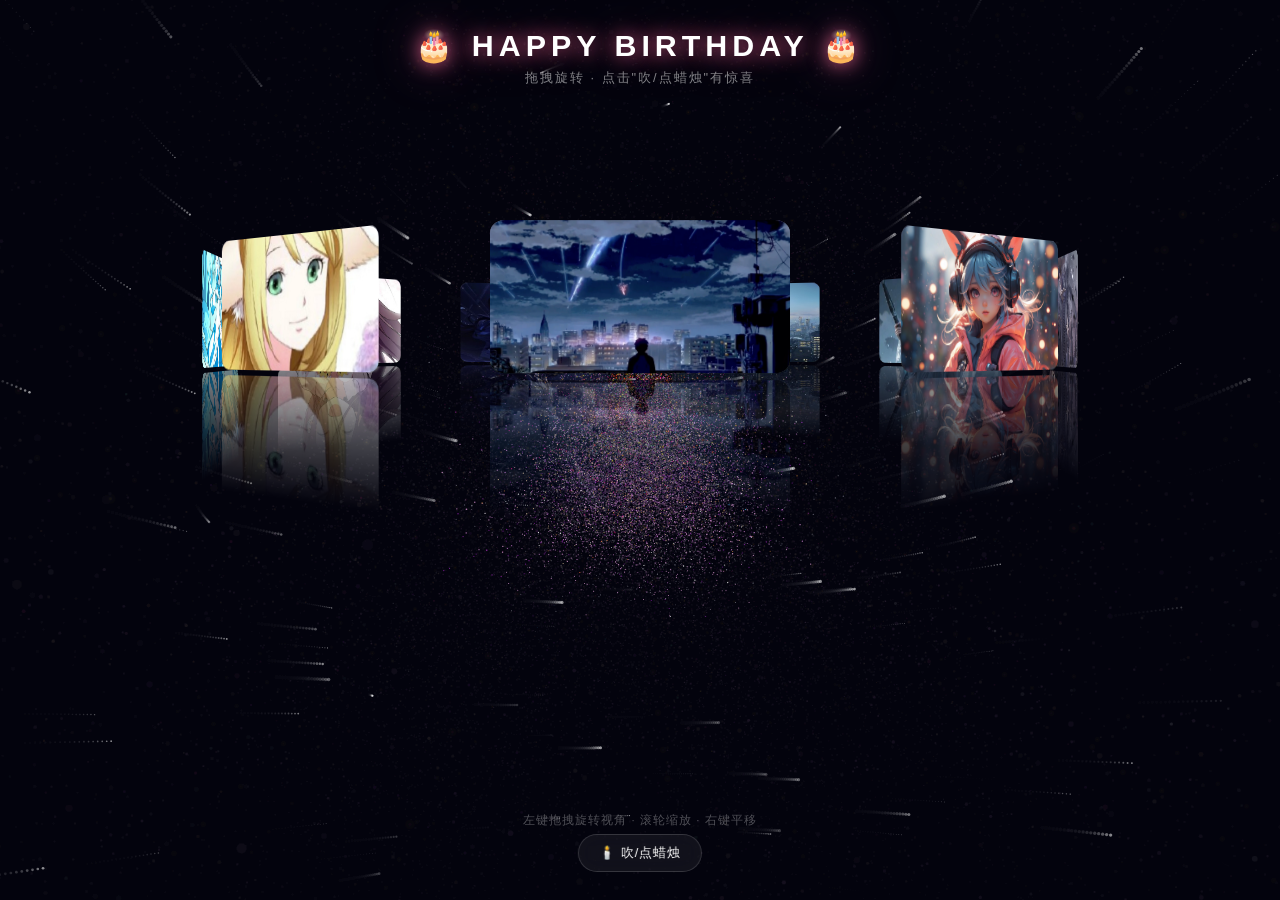
==== commit 4877c001: "Fix HTML encoding issues in index.html" ====
--- a/index.html
+++ b/index.html
@@ -28,14 +28,14 @@
     <div class="wr">
       <div class="cu">
         <div id="a" class="a1"><img src="./1.jpg" alt=""></div>
-        <div id="a" class="a2"><img src=".2.jpg" alt=""></div>
-        <div id="a" class="a3"><img src=".3.jpg" alt=""></div>
-        <div id="a" class="a4"><img src=".4.jpg" alt=""></div>
-        <div id="a" class="a5"><img src=".5.jpg" alt=""></div>
-        <div id="a" class="a6"><img src=".6.jpg" alt=""></div>
-        <div id="a" class="a7"><img src=".7.jpg" alt=""></div>
-        <div id="a" class="a8"><img src=".8.jpg" alt=""></div>
-        <div id="a" class="a9"><img src=".9.jpg" alt=""></div>
+        <div id="a" class="a2"><img src="./2.jpg" alt=""></div>
+        <div id="a" class="a3"><img src="./3.jpg" alt=""></div>
+        <div id="a" class="a4"><img src="./4.jpg" alt=""></div>
+        <div id="a" class="a5"><img src="./5.jpg" alt=""></div>
+        <div id="a" class="a6"><img src="./6.jpg" alt=""></div>
+        <div id="a" class="a7"><img src="./7.jpg" alt=""></div>
+        <div id="a" class="a8"><img src="./8.jpg" alt=""></div>
+        <div id="a" class="a9"><img src="./9.jpg" alt=""></div>
       </div>
     </div>
   </div>
